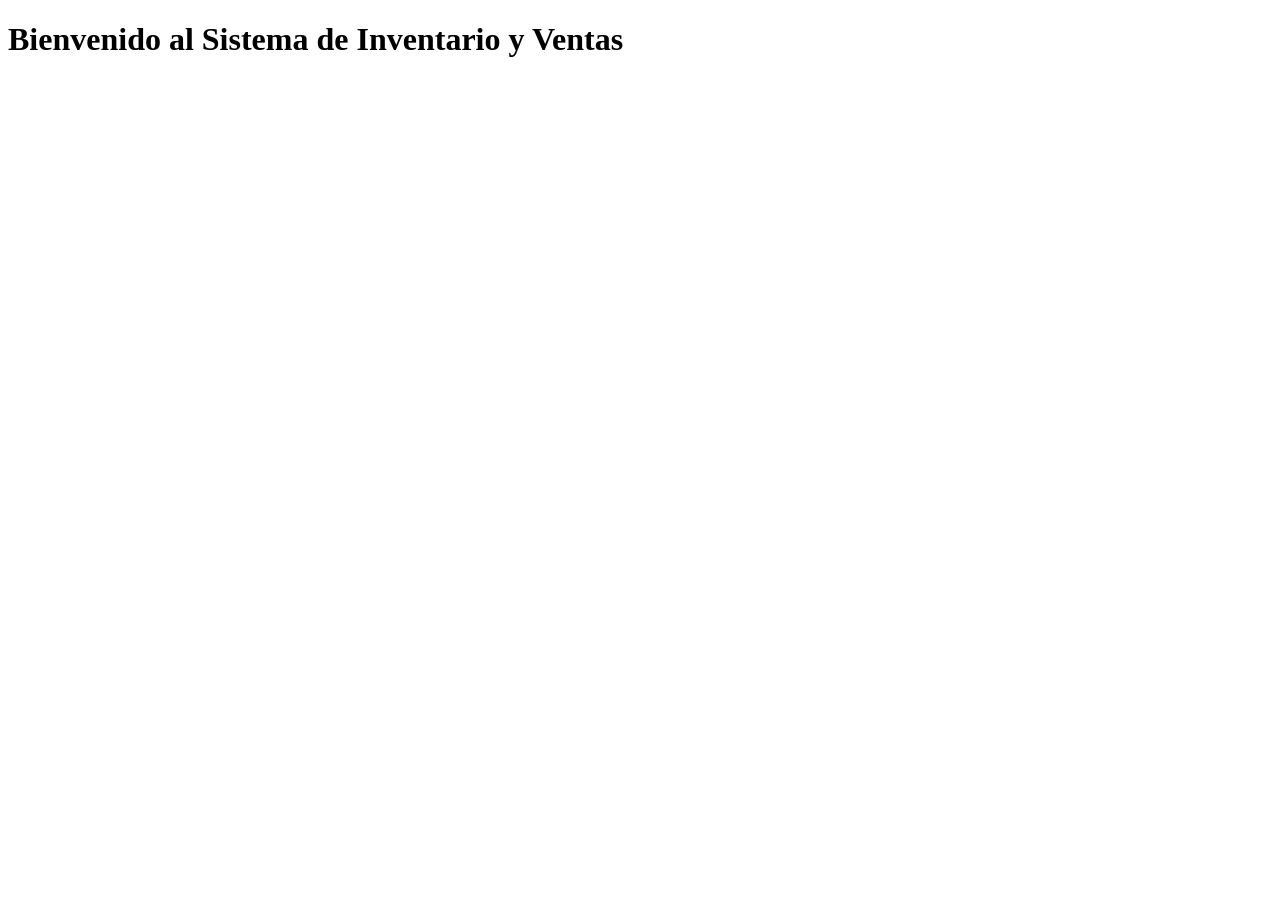
==== index.html @ 18e97c51 "crear la estructura inicial del proyecto" ====
<!DOCTYPE html>
<html lang="es">
<head>
    <meta charset="UTF-8">
    <title>Sistema de Inventario - Tu Nombre</title>
</head>
<body>
    <h1>Bienvenido al Sistema de Inventario y Ventas</h1>
</body>
</html>
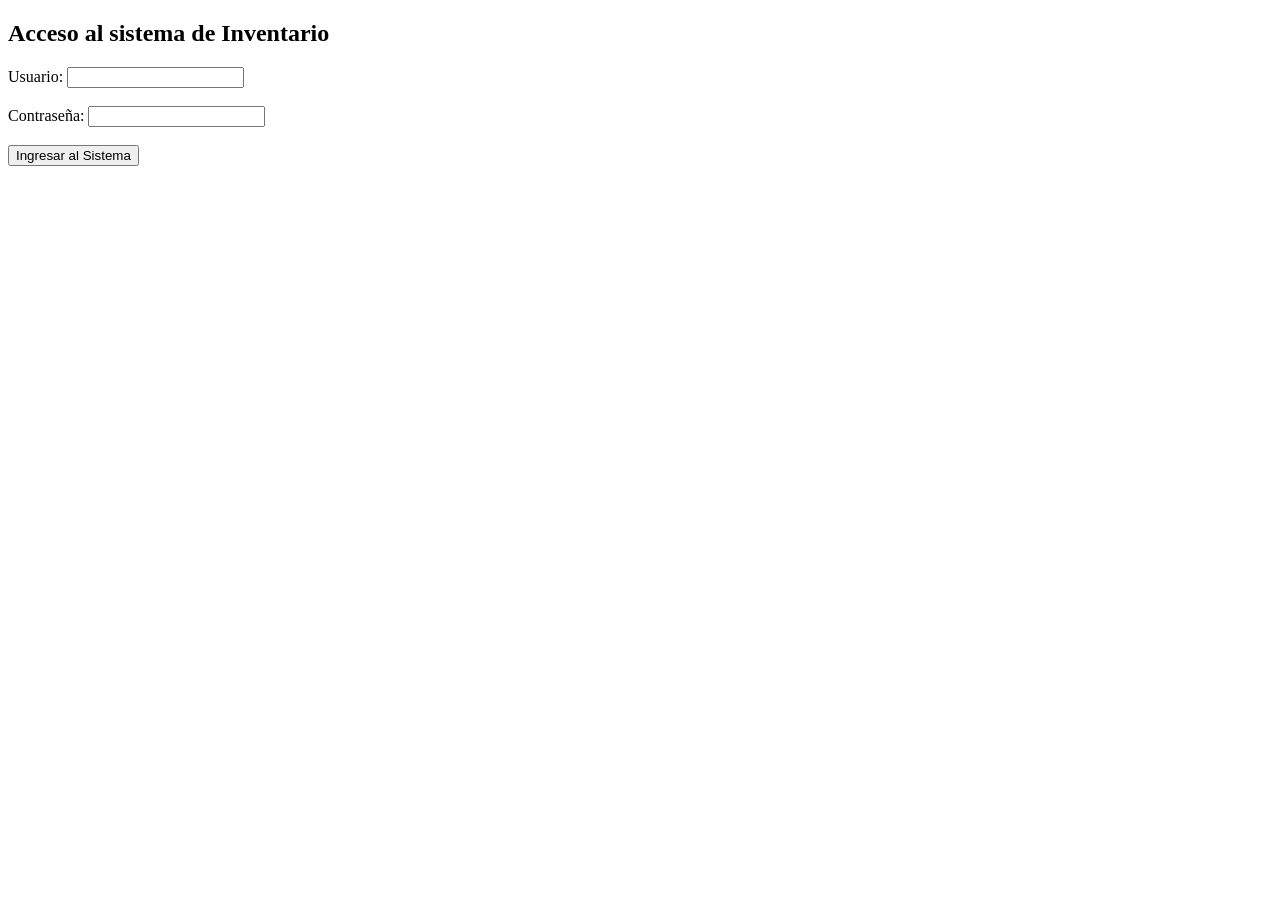
==== commit f3936672: "Agregado formulario de Login al sistema" ====
--- a/index.html
+++ b/index.html
@@ -5,6 +5,20 @@
     <title>Sistema de Inventario - Tu Nombre</title>
 </head>
 <body>
-    <h1>Bienvenido al Sistema de Inventario y Ventas</h1>
+    
+    <div class="login-container">
+       <h2>Acceso al sistema de Inventario</h2> 
+       <form action="#" method="POST"
+       <laber for="usuario">Usuario:</laber>
+       <input type="text" id="usuario" name="usuario" required>
+       <br><br>
+       <laber for="password">Contraseña:</laber>
+       <input type="password" id="password" name="password" required>
+       <br><br>
+       <button type="submit">Ingresar al Sistema</button>
+    </form>
+    </div>
+
+
 </body>
 </html>
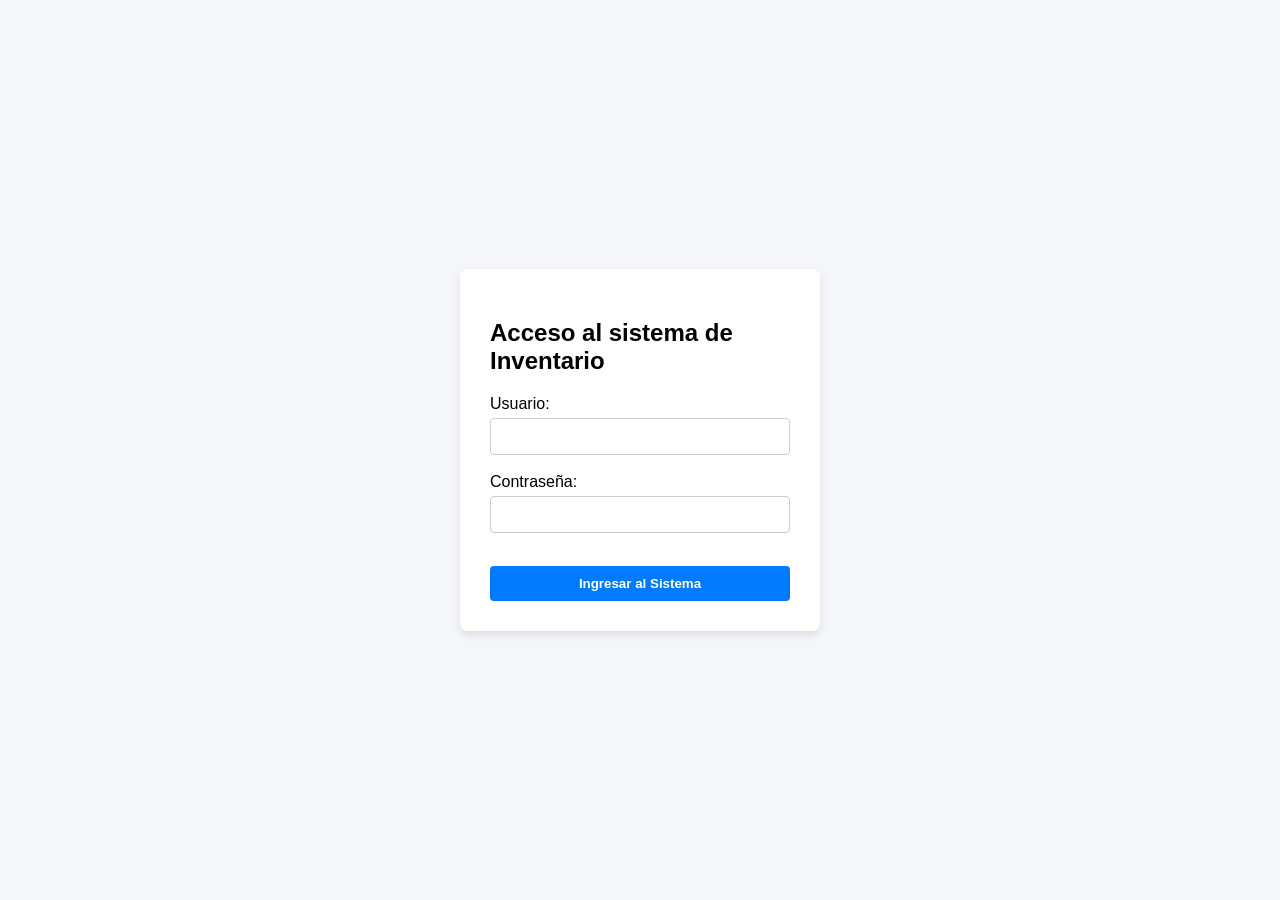
==== commit 362d6773: "Conflicto resuelto en el título principal" ====
--- a/index.html
+++ b/index.html
@@ -3,6 +3,7 @@
 <head>
     <meta charset="UTF-8">
     <title>Sistema de Inventario - Tu Nombre</title>
+    <link rel="stylesheet" href="style.css">
 </head>
 <body>
     
--- a/style.css
+++ b/style.css
@@ -0,0 +1,45 @@
+/* Centrar el contenido en la pantalla */
+body {
+font-family: Arial, sans-serif;
+background-color: #f4f6f9;
+display: flex;
+justify-content: center;
+align-items: center;
+height: 100vh;
+margin: 0;
+}
+/* Estilo de la tarjeta blanca del formulario */
+.login-container {
+background-color: white;
+padding: 30px;
+border-radius: 8px;
+box-shadow: 0 4px 8px rgba(0,0,0,0.1);
+width: 300px;
+}
+
+/* Diseño de las cajas de texto */
+input {
+width: 100%;
+padding: 10px;
+margin-top: 5px;
+border: 1px solid #ccc;
+border-radius: 4px;
+box-sizing: border-box;
+}
+
+/* Diseño del botón de ingreso */
+button {
+width: 100%;
+padding: 10px;
+background-color: #007bff;
+color: white;
+border: none;
+border-radius: 4px;
+cursor: pointer;
+font-weight: bold;
+margin-top: 15px;
+}
+
+button:hover {
+background-color: #0056b3;
+} 
